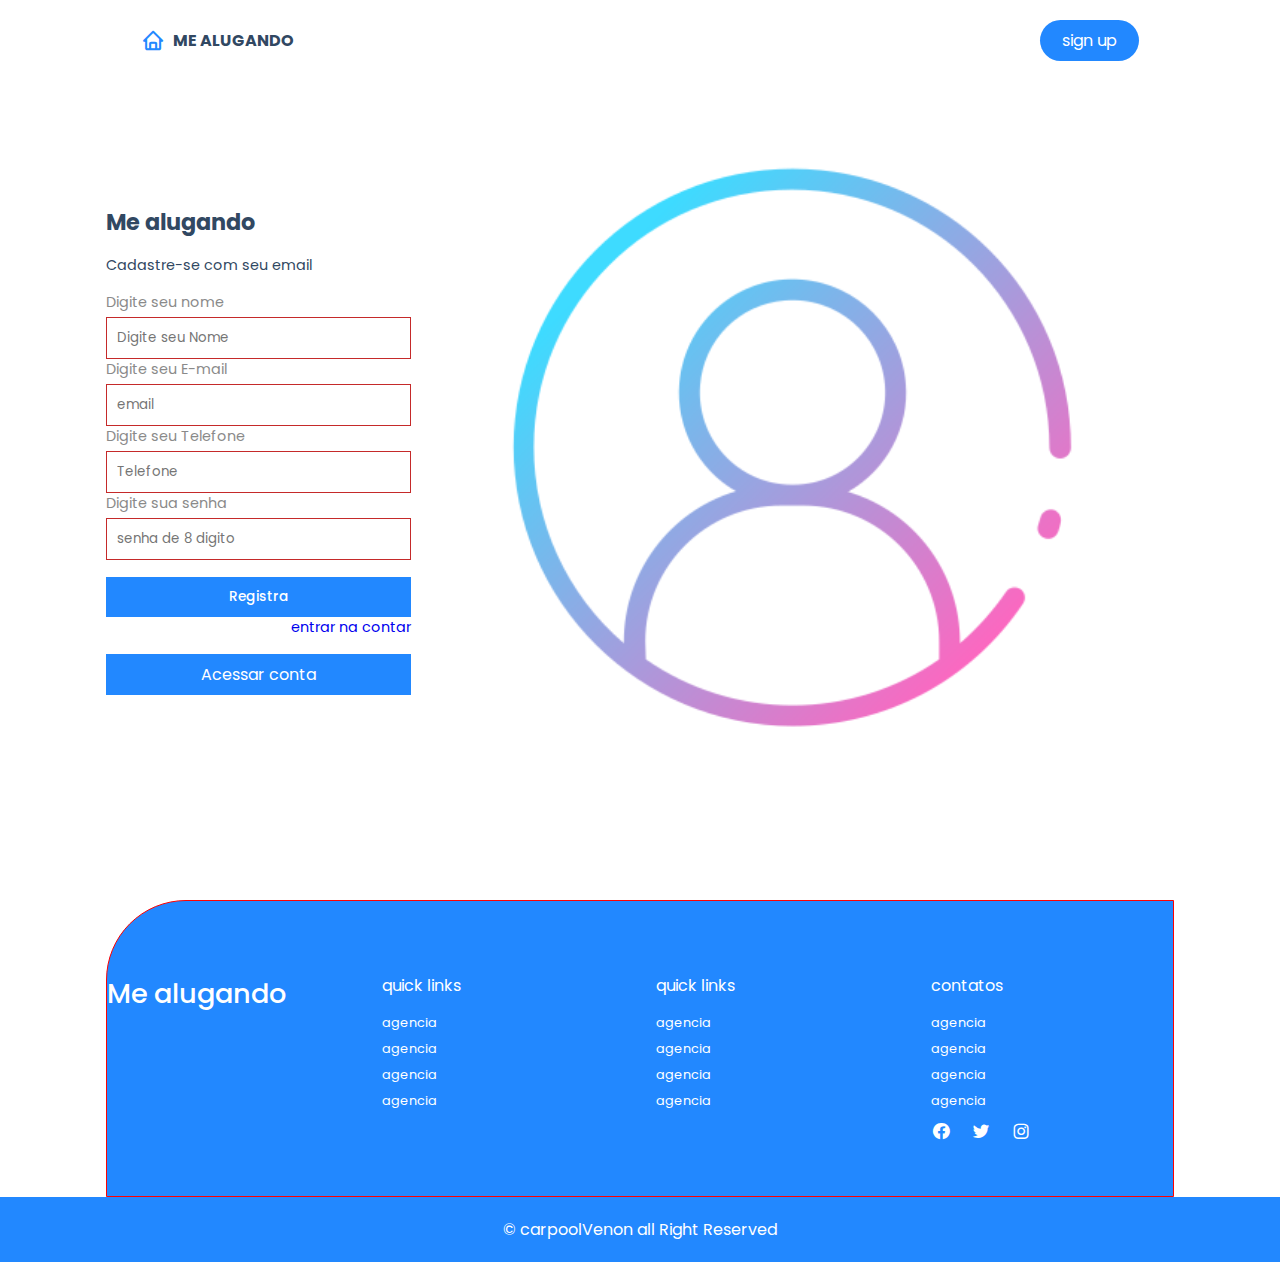
==== cadastra.html @ be149888 "me alugando" ====
<!DOCTYPE html>
<html lang="en">
<head>
    <meta charset="UTF-8">
    <meta name="viewport" content="width=device-width, initial-scale=1.0">
    <title>Alugel</title>
    <link rel="stylesheet" href="style.css">
    <link rel="stylesheet"
    href="https://cdn.jsdelivr.net/npm/boxicons@latest/css/boxicons.min.css">
</head>
<body>
    <!--Navbar-->
    <header>
      <div class="nav container">
            <!-- logo-->
            <a href="index.html" class="logo"><i class="bx bx-home"></i>Me alugando</i></a>
            
            <!-- menu icon-->
            <a href="login.html" class="btn">sign up</a>
     </div>
    </header>
       <!-- login -->
       <div class="login container">
            <div class="login-container">
                <h2>Me alugando</h2>
                <p>Cadastre-se com seu email</p>
                <!--Login form-->
                <form action="">
                    <span>Digite seu nome</span>
                    <input type="text" nome="" id="" placeholder="Digite seu Nome">
                    <span>Digite seu E-mail</span>
                    <input type="email" nome="" id="" placeholder="email" required>
                    <span>Digite seu Telefone</span>
                    <input type="tel" nome="" id="" placeholder="Telefone" required>
                    <span>Digite sua senha</span>
                    <input type="password" nome="" id="" placeholder="senha de 8 digito" required>
                    <input type="submit" value="Registra" class="buttom">
                    <a href="login.html" class="">entrar na contar </a>
                </form>
                <a href="login.html" class="btn">Acessar conta</a>
            </div>
            <div class="login-image">
                <img src="img/login.png" alt="">
            </div>
       </div>
       
    <!--Footer-->
    <section class="footer footer-container container" >
        <h2>Me alugando</h2>
        <div class="footer-box">
            <h3>quick links</h3>
            <a href="#">agencia</a>
            <a href="#">agencia</a>
            <a href="#">agencia</a>
            <a href="#">agencia</a>
        </div>
        <div class="footer-box">
            <h3>quick links</h3>
            <a href="#">agencia</a>
            <a href="#">agencia</a>
            <a href="#">agencia</a>
            <a href="#">agencia</a>
        </div>
        <div class="footer-box">
            <h3>contatos</h3>
            <a href="#">agencia</a>
            <a href="#">agencia</a>
            <a href="#">agencia</a>
            <a href="#">agencia</a>
            <div class="social">
                <a href="#"><i class='bx bxl-facebook-circle' ></i></a>
                <a href="#"><i class='bx bxl-twitter' ></i></a>
                <a href="#"><i class='bx bxl-instagram' ></i></a>
            </div>
        </div>
    </section>
    <!--Copyright-->
    <div class="copyright">
        <p>&#169; carpoolVenon all Right Reserved</p>
    </div>

    
</body>
</html>
---- style.css ----
/* google fontes */
@import url('https://fonts.googleapis.com/css2?family=Poppins:ital,wght@0,100;0,200;0,300;0,400;0,500;0,600;0,700;0,800;0,900;1,100;1,200;1,300;1,400;1,500;1,600;1,700;1,800;1,900&display=swap');
*{
    font-family: 'poppins',sans-serif;
    margin: 0;
    padding: 0;
    box-sizing: border-box;
    scroll-behavior: smooth;
    scroll-padding-top: 4rem;
    text-decoration: none;
    list-style: none;
    
}   
/* Variaveis */
:root{
    --main-color:#2288ff ;
    --second-color: #192f6a;
    --text-color:#314862 ;
    --bg-color:#fff ;

    /* box shadow*/
    --box-shadow:2px 2px 18px rgb(14 52 54 /15%) ;

}
img{
    width: 100%;
}
body{
    color: var(--text-color);
}
section {
    padding: 4.5rem 0 3rem;
}

.container{
    max-width: 1068px;
    margin-left: auto;
    margin-right: auto;
    
}
header{
    display: block;
    width: 100%;
    background: var(--bg-color);
    position: fixed;
    top: 0;
    left: 0;
    z-index: 100;
}
.nav   {
    display: flex;
    align-items: center;
    justify-content: space-between;
    padding: 20px 35px;
}
.logo{
   display: flex;
   align-items: center; 
   column-gap: 0.5rem;
   font-size: 1rem;
   font-weight: 700;
   color: var(--text-color);
   text-transform: uppercase;
}
.logo .bx {
    font-size: 24px;
    color: var(--main-color);
}
.navbar{
    display: flex;
}
.navbar a{
    padding: 8px 17px;
    color: var(--text-color);
    font-size: 1rem;
    text-transform: uppercase;
    font-weight: 500;
}
.navbar a:hover{
    color: var(--main-color);
}
#menu-icon {
    font-size: 24px;
    cursor: pointer;
    display: none;
}
#menu {
    display: none;
}
.btn{
    padding: 8px 22px;
    background: var(--main-color);
    color: var(--bg-color);
    border-radius: 5rem;

}
.btn:hover{
    background: #3492fd;
}

/* Inicio do home */
.home{
    margin-top: 5rem;
    background: url(img/home.png);
    background-repeat: no-repeat;
    background-size: cover;
    background-position: center;
    height: 440px;
    border-radius: 1.5rem;
    display: flex;
    align-items: center;
}
.home-text {
    padding-left: 35px;
}
.home-text h1{
    color: var(--bg-color);
    font-size: 2rem;
    margin-bottom: 1rem;
}
.anucio{
    display: grid;
    grid-template-columns: repeat(auto-fit, minmax(18rem, auto));
    gap: 2rem
}
.anucio-img img{
    border-radius: 3rem 0 3rem 3rem;
}
.anucio-text span{
    font-size: 1rem;
    text-transform: uppercase;
    font-weight: 500;
    color: var(--main-color);
}
.sales{
    display: grid;
    grid-template-columns: repeat(auto-fit, minmax(240px, auto));
    gap: 2.4rem
}
.sales .box{
    padding: 20px;
    border-radius: 2rem;
    background: var(--bg-color);
    box-shadow: var(--box-shadow);
    text-align: center;
}
.sales .box:hover{
    background: var(--main-color);
    color: var(--bg-color);
    transform: 0,4s all linear;
}
.sales .box .bx{
    padding: 10px;
    border-radius: 50%;
    color: var(--main-color);
    background: #f6f6fe;
    font-size: 20px;
}
.sales .box .h3{
    font-size: 1.1rem;
    margin: 1rem 0 0.4rem;
}
.sales .box p{
    font-size: 00.938rem;
}
.heading{
    text-align: center;
    margin-bottom: 2rem ;
    border: 1px solid red;
}
.heading span{
    font-weight: 500;
    color: var(--main-color);

}
.heading h2{
    font-size: 1.7rem;
}
.heading p {
    font-size: 0.938rem;
}
.properties{
    background: #fbfbfb;
    border-radius: 2rem;
    
}
.properties-container{
    border: 1px solid red;
   display: grid;
   grid-template-columns: repeat(auto-fit, minmax(240px, auto));
   gap: 3rem;
   padding: 0 50px;
}
.properties-container .box{
    background: var(--bg-color);
    padding: 10px;
    border-radius: 1rem;
    box-shadow: var(--box-shadow);
}
.properties-container .box:hover {
transform: translateY(-10px);
transition: 0.5s;
}
.properties-container .box img{
    border-radius: 1rem;
    height: 220px;
    object-fit: cover;
    object-position: center;
}
.properties-container .box h3{
    font-size: 1rem;
    font-weight: 600;
    float: right;
}
.properties-container .box .content{
    display: flex;
    justify-content: space-between;
    margin: 2rem;
}
.properties-container .box .content .text h3{
    font-weight: 500px;
}
.properties-container .box .content .text p{
    font-size: 0.8rem;
}
.properties-container .box .content .icons{
    display: flex;
    align-items: center;
    column-gap: 1rem;
}
.properties-container .box .content .icons .bx{
    display: flex;
    align-items: center;
    font-size: 20px;
}
.properties-container .box .content .icons span{
    font-size: 12px;
    font-weight: 500;
    margin-left: 4px;
}
.newsletter {
    border: 1px solid red;
    display: flex;
    flex-direction: column;
    align-items: center;
    row-gap: 2rem;
    justify-content:center;
}
.newsletter h2 {
    font-size: 1.7rem;

}
.newsletter form {
    background-color: var(--bg-color);
    box-shadow: var(--box-shadow);
    padding: 6px 10px;
    border-radius: 5rem;
}
.newsletter form input{
    border: none;
    outline: none;
    font-size: 1rem;
}
.newsletter #email-box{
    width: 280px;
}
.newsletter .btn {
    padding: 12px 34px;
    font-weight: 500;
    text-transform: uppercase;
}

/* Inicio do Rodapé */
.footer {
    background: var(--main-color);
    color: var(--bg-color);
    border-radius: 5rem 0 0 0;
    border: 1px solid red;
}
.footer-container{
    display: grid;
    grid-template-columns: repeat(auto-fit, minmax(240px,auto));
    gap: 2rem;
}
.footer-container h2{
    font-size: 1.7rem;
    font-weight: 500;
}
.footer-box{
    display: flex;
    flex-direction: column;
}
.footer-box h3{
    margin-bottom: 1rem;
    font-size: 1rem;
    font-weight: 400;
}
.footer-box a {
    font-size: 0.8rem;
    color: var(--bg-color);
    font-weight: 400;
    margin-bottom: 0.5rem;
}
.footer-box a:hover{
   color: var(--text-color); 
}
.social a{
    font-size: 20px;
    margin-right: 1rem;

}
.social a:hover{
  color: var(--second-color);  
}
/* copyright*/
.copyright {
    padding: 20px;
    text-align: center;
    color: var(--bg-color);
    background: var(--main-color);
}

/* login*/
.login {
    display: grid;
    grid-template-columns: 0.4fr 1fr;
    align-items: center;
    min-height: 100vh;
}
.login-container {
    display: flex;
    flex-direction: column;
    row-gap: 1rem;
}
.login-container h2{
    font-size: 1.4rem;
}
.login-container p{
    font-size: 0.9rem;
}
.login-container form{
    display: flex;
    flex-direction: column;
}
.login-container form span{
    font-size: 0.9rem;
    color: #8a8a8a;
    margin-bottom: 4px;
}
.login-container form input{
    border: 1px solid #c52a2a;
    outline: none;
    padding: 10px;
    background: var(--bg-color);
}

.login-container form .buttom{
    outline: none;
    border: none;
    background: var(--main-color);
    color: var(--bg-color);
    font-size: 0.85rem;
    font-weight: 500;
    margin-top: 17px;
}
.login-container form .buttom:hover{
    background: #3492fd;
}
.login-container form a{
    font-size: 0.9rem;
    text-align: right;
}
.login-container .btn{
    border-radius: 0;
    text-align: center;

}
/* design Responsivel*/
@media (max-width: 1080px){
    .container{
        margin-left: 1rem;
        margin-right: 1rem;
    }
}
@media (max-width: 1080px){
    section {
        padding: 4rem 0 3rem;
    }
    .properties-container{
        grid-template-columns: repeat(auto-fit, minmax(200px, auto));
        gap: 1rem;
        padding: 0 10px;
    }
    footer{
        grid-template-columns: repeat(auto-fit, minmax(200px, auto));
        gap: 1rem;
    }
    .login{
        grid-template-columns: 0,6fr 1fr;
    }
}

@media (max-width: 768px){
   .nav{
    padding: 10px;

   }
   #menu-icon{
    display: initial;
   }
   .navbar{
    position: absolute;
    top: 100%;
    right: 0;
    left: 0;
    display: flex;
    flex-direction: column;
    background: var(--second-color);
    text-align: center;
    clip-path: circle(0% at 100% 1%);
    transition: 0.6s;
   }
   .navbar a{
    display: block;
    margin: 1rem;
    padding: 20px;
    color: var(--bg-color);
   }
   .navbar a:hover{
    background: var(--main-color);
    color: var(--bg-color);
    transition: 0.2s;
   }
   #menu:checked ~ .navbar{
    clip-path: circle(144% at 100% 1%);
   }
   .about-text span{
    font-size: 0.9rem;
   }
   .about-text h2, .heading h2, .newsletter h2{
    font-size: 1.4rem;
   }
}
@media(max-width: 638px){
    .about-text{
        text-align: center;
    }
    .about-img{
        order: 2;
    }
    .login{
        grid-template-columns: 0.8fr 1fr;
    }
    .login{
        margin: 3rem;
    }
} 
    @media(max-width: 572px){
        .login-image{
            display: none;
        }
        .login{
            justify-content: center;
            grid-template-columns: 1fr;
        }
    }   
    @media(max-width: 442px){
     .home-text{
        padding-left: 14px;

     } 
     .home-text h1{
        font-size: 1.7rem;
     }
     .about-text h2, .heading h2, .newsletter h2{
        font-size: 1.2rem;
       }
       .properties-container{
        padding: 0;
       }
       .newsletter #email-box{
        width: 140px;
       }
       .footer{
        border-radius: 3rem 0 0 0;
       }
    }
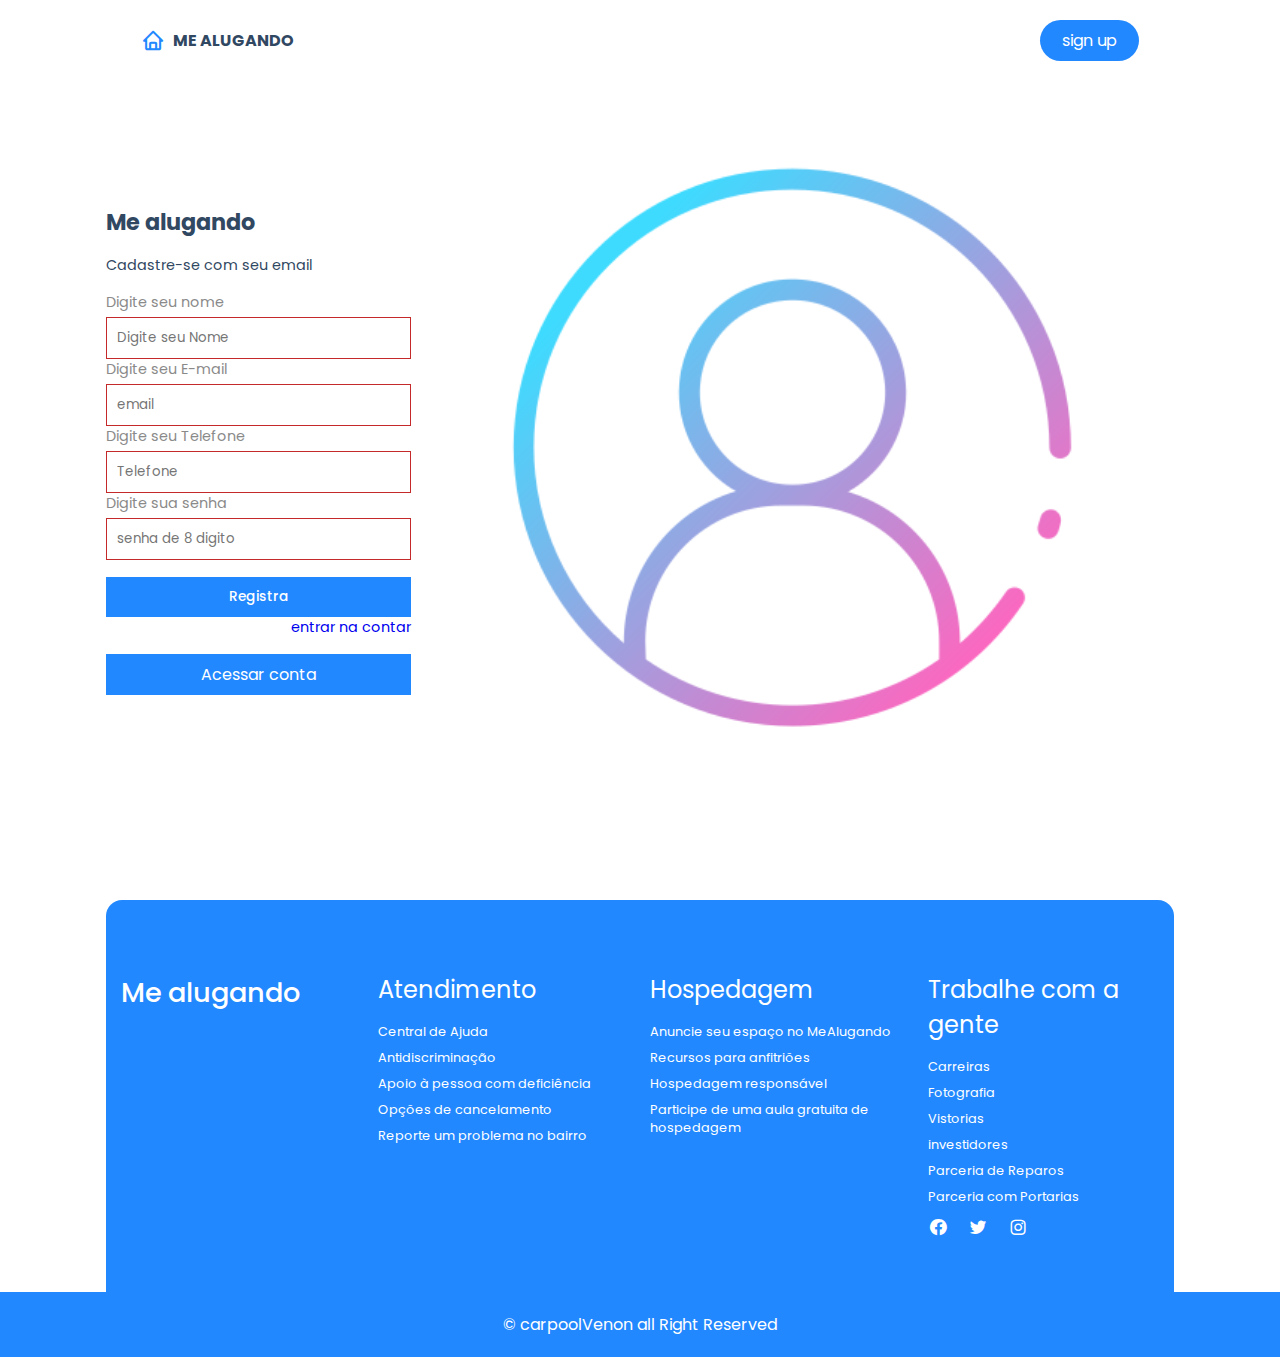
==== commit cb8d03ca: "Primeira atualização" ====
--- a/cadastra.html
+++ b/cadastra.html
@@ -48,25 +48,28 @@
     <section class="footer footer-container container" >
         <h2>Me alugando</h2>
         <div class="footer-box">
-            <h3>quick links</h3>
-            <a href="#">agencia</a>
-            <a href="#">agencia</a>
-            <a href="#">agencia</a>
-            <a href="#">agencia</a>
+            <h3>Atendimento</h3>
+            <a href="#">Central de Ajuda</a>
+            <a href="#">Antidiscriminação</a>
+            <a href="#">Apoio à pessoa com deficiência</a>
+            <a href="#">Opções de cancelamento</a>
+            <a href="#">Reporte um problema no bairro</a>
         </div>
         <div class="footer-box">
-            <h3>quick links</h3>
-            <a href="#">agencia</a>
-            <a href="#">agencia</a>
-            <a href="#">agencia</a>
-            <a href="#">agencia</a>
+            <h3>Hospedagem</h3>
+            <a href="#">Anuncie seu espaço no MeAlugando</a>
+            <a href="#">Recursos para anfitriões</a>
+            <a href="#">Hospedagem responsável</a>
+            <a href="#">Participe de uma aula gratuita de hospedagem</a>
         </div>
         <div class="footer-box">
-            <h3>contatos</h3>
-            <a href="#">agencia</a>
-            <a href="#">agencia</a>
-            <a href="#">agencia</a>
-            <a href="#">agencia</a>
+            <h3>Trabalhe com a gente</h3>
+            <a href="#">Carreiras</a>
+            <a href="#">Fotografia</a>
+            <a href="#">Vistorias</a>
+            <a href="#">investidores</a>
+            <a href="#">Parceria de Reparos</a>
+            <a href="#">Parceria com Portarias</a>
             <div class="social">
                 <a href="#"><i class='bx bxl-facebook-circle' ></i></a>
                 <a href="#"><i class='bx bxl-twitter' ></i></a>
--- a/style.css
+++ b/style.css
@@ -88,6 +88,7 @@
     display: none;
 }
 .btn{
+    
     padding: 8px 22px;
     background: var(--main-color);
     color: var(--bg-color);
@@ -101,7 +102,7 @@
 /* Inicio do home */
 .home{
     margin-top: 5rem;
-    background: url(img/home.png);
+    background: url(img/casah.jpg);
     background-repeat: no-repeat;
     background-size: cover;
     background-position: center;
@@ -119,7 +120,7 @@
     margin-bottom: 1rem;
 }
 .anucio{
-    display: grid;
+    display:flex;
     grid-template-columns: repeat(auto-fit, minmax(18rem, auto));
     gap: 2rem
 }
@@ -129,7 +130,7 @@
 .anucio-text span{
     font-size: 1rem;
     text-transform: uppercase;
-    font-weight: 500;
+    font-weight:500;
     color: var(--main-color);
 }
 .sales{
@@ -166,7 +167,6 @@
 .heading{
     text-align: center;
     margin-bottom: 2rem ;
-    border: 1px solid red;
 }
 .heading span{
     font-weight: 500;
@@ -185,7 +185,6 @@
     
 }
 .properties-container{
-    border: 1px solid red;
    display: grid;
    grid-template-columns: repeat(auto-fit, minmax(240px, auto));
    gap: 3rem;
@@ -239,7 +238,6 @@
     margin-left: 4px;
 }
 .newsletter {
-    border: 1px solid red;
     display: flex;
     flex-direction: column;
     align-items: center;
@@ -274,8 +272,7 @@
 .footer {
     background: var(--main-color);
     color: var(--bg-color);
-    border-radius: 5rem 0 0 0;
-    border: 1px solid red;
+    border-radius: 1rem 1rem 0 0;
 }
 .footer-container{
     display: grid;
@@ -283,6 +280,7 @@
     gap: 2rem;
 }
 .footer-container h2{
+    margin-left: 15px;
     font-size: 1.7rem;
     font-weight: 500;
 }
@@ -292,7 +290,7 @@
 }
 .footer-box h3{
     margin-bottom: 1rem;
-    font-size: 1rem;
+    font-size: 1.5rem;
     font-weight: 400;
 }
 .footer-box a {
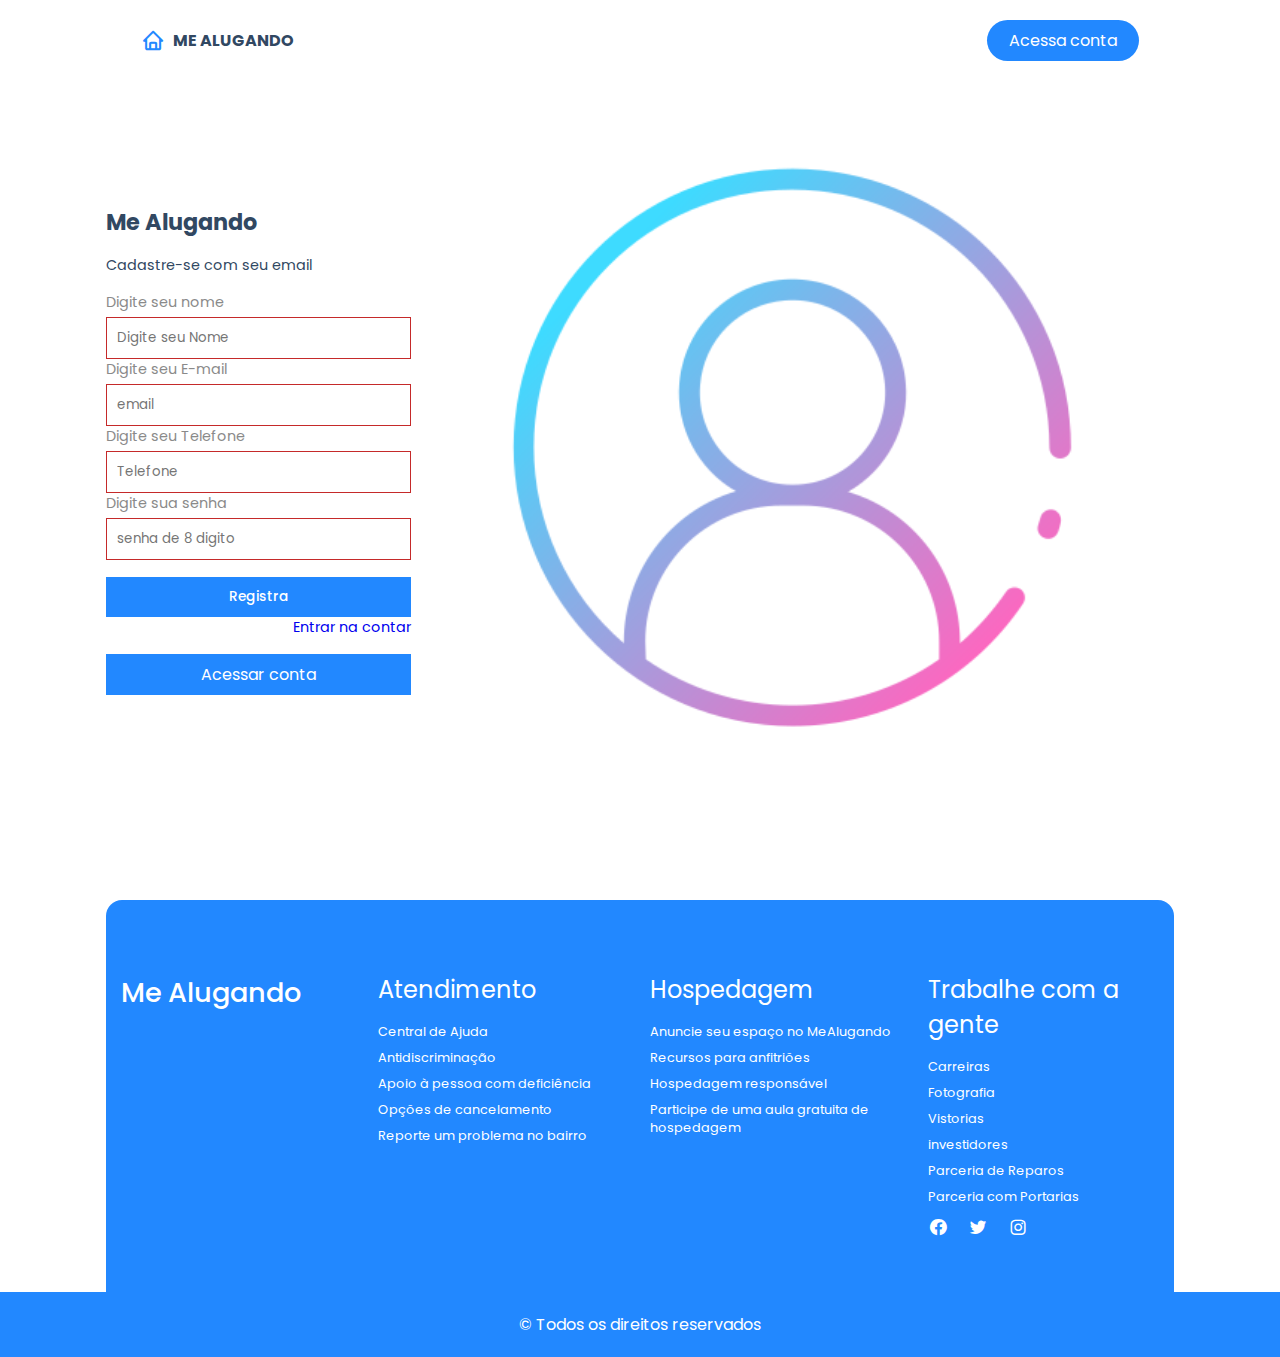
==== commit bf98dc81: "projeto final" ====
--- a/cadastra.html
+++ b/cadastra.html
@@ -16,13 +16,13 @@
             <a href="index.html" class="logo"><i class="bx bx-home"></i>Me alugando</i></a>
             
             <!-- menu icon-->
-            <a href="login.html" class="btn">sign up</a>
+            <a href="login.html" class="btn">Acessa conta</a>
      </div>
     </header>
        <!-- login -->
        <div class="login container">
             <div class="login-container">
-                <h2>Me alugando</h2>
+                <h2>Me Alugando</h2>
                 <p>Cadastre-se com seu email</p>
                 <!--Login form-->
                 <form action="">
@@ -35,7 +35,7 @@
                     <span>Digite sua senha</span>
                     <input type="password" nome="" id="" placeholder="senha de 8 digito" required>
                     <input type="submit" value="Registra" class="buttom">
-                    <a href="login.html" class="">entrar na contar </a>
+                    <a href="login.html" class="">Entrar na contar </a>
                 </form>
                 <a href="login.html" class="btn">Acessar conta</a>
             </div>
@@ -46,7 +46,7 @@
        
     <!--Footer-->
     <section class="footer footer-container container" >
-        <h2>Me alugando</h2>
+        <h2> Me Alugando</h2>
         <div class="footer-box">
             <h3>Atendimento</h3>
             <a href="#">Central de Ajuda</a>
@@ -79,7 +79,7 @@
     </section>
     <!--Copyright-->
     <div class="copyright">
-        <p>&#169; carpoolVenon all Right Reserved</p>
+        <p>&#169; Todos os direitos reservados</p>
     </div>
 
     
--- a/style.css
+++ b/style.css
@@ -102,7 +102,7 @@
 /* Inicio do home */
 .home{
     margin-top: 5rem;
-    background: url(img/casah.jpg);
+    background: url(img/mobile.jpg);
     background-repeat: no-repeat;
     background-size: cover;
     background-position: center;
@@ -114,8 +114,13 @@
 .home-text {
     padding-left: 35px;
 }
+.home-text p{
+    color: #fff;
+    font-size: 1.2em;
+    background-color: #A4A4A4;
+}
 .home-text h1{
-    color: var(--bg-color);
+    color: var(--main-color);
     font-size: 2rem;
     margin-bottom: 1rem;
 }
@@ -151,11 +156,11 @@
     transform: 0,4s all linear;
 }
 .sales .box .bx{
-    padding: 10px;
+    padding: 20px;
     border-radius: 50%;
     color: var(--main-color);
     background: #f6f6fe;
-    font-size: 20px;
+    font-size: 40px;
 }
 .sales .box .h3{
     font-size: 1.1rem;
@@ -237,7 +242,17 @@
     font-weight: 500;
     margin-left: 4px;
 }
+.newsletter{
+    background-image: url('img/goiania.jpg');
+    background-size: cover;
+    background-attachment: fixed;
+    height: 40vh;
+    display: flex;
+    justify-content: center;
+    align-items: center;
+}
 .newsletter {
+
     display: flex;
     flex-direction: column;
     align-items: center;
@@ -246,6 +261,7 @@
 }
 .newsletter h2 {
     font-size: 1.7rem;
+    color: #fff;
 
 }
 .newsletter form {
